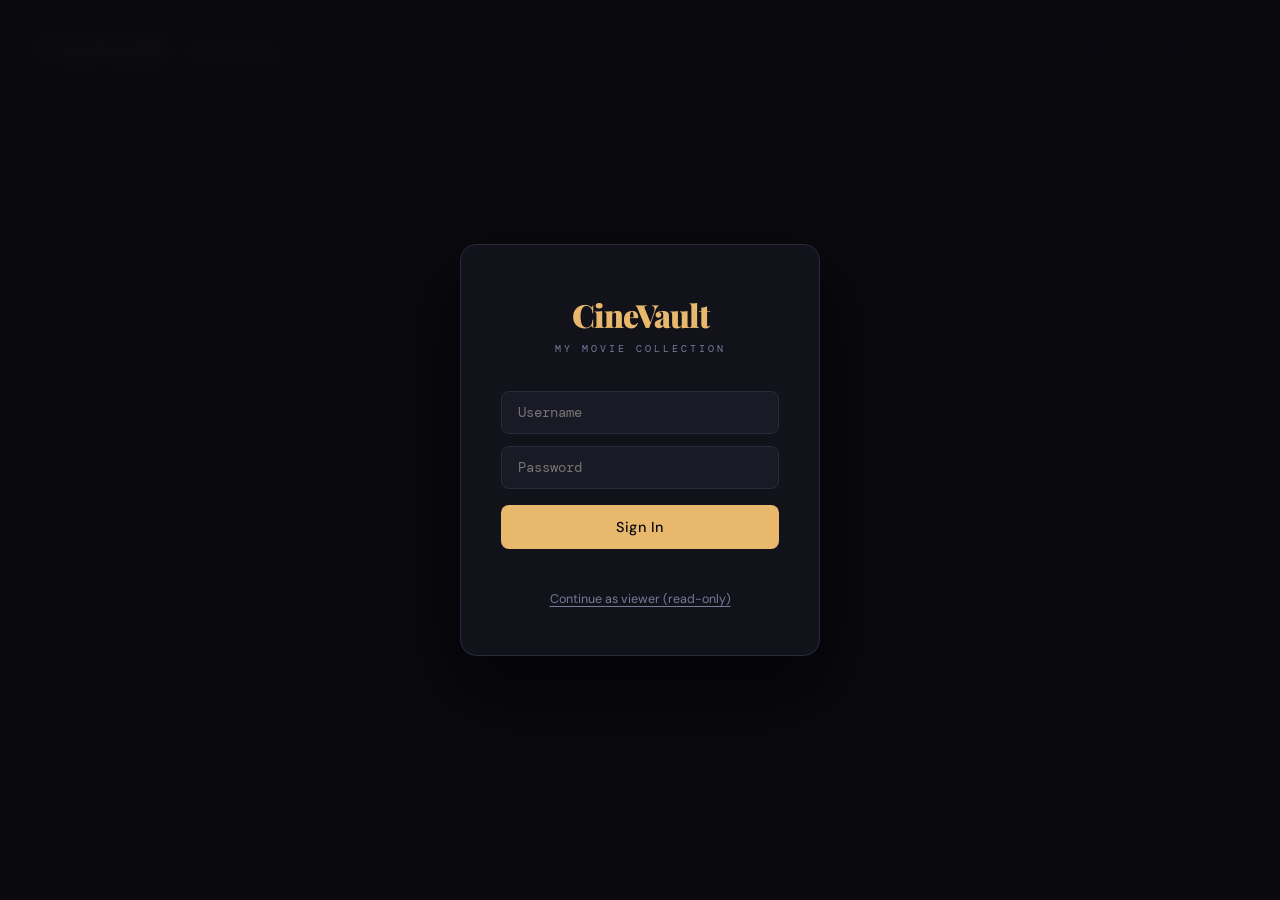
==== index.html @ aa238cf4 "Add files via upload" ====
<!DOCTYPE html>
<html lang="en">
<head>
  <meta charset="UTF-8" />
  <meta name="viewport" content="width=device-width, initial-scale=1.0" />
  <title>CineVault — My Movie Collection</title>
  <link href="https://fonts.googleapis.com/css2?family=Playfair+Display:ital,wght@0,400;0,700;0,900;1,400&family=DM+Mono:wght@300;400;500&family=DM+Sans:wght@300;400;500&display=swap" rel="stylesheet" />
  <link rel="stylesheet" href="style.css" />
</head>
<body>

  <!-- LOGIN OVERLAY -->
  <div id="login-overlay">
    <div class="login-box">
      <div class="login-logo">CineVault</div>
      <div class="login-tagline">My Movie Collection</div>
      <input type="text"     id="login-user" placeholder="Username" autocomplete="off" />
      <input type="password" id="login-pass" placeholder="Password" autocomplete="off" />
      <button class="login-btn" onclick="doLogin()">Sign In</button>
      <div class="login-error" id="login-err"></div>
      <div class="login-guest" onclick="guestMode()">Continue as viewer (read-only)</div>
    </div>
  </div>

  <!-- HEADER -->
  <header>
    <div>
      <div class="logo">CineVault <span>— My Collection</span></div>
    </div>
    <div class="header-right">
      <div id="stats-bar">— movies</div>
      <div class="user-badge" id="user-badge">GUEST</div>
      <button id="logout-btn" onclick="doLogout()">Sign Out</button>
    </div>
  </header>

  <!-- TABS NAV -->
  <div class="tabs-nav" id="tabs-nav"></div>

  <!-- MAIN CONTENT -->
  <main id="main-content"></main>

  <!-- TOAST NOTIFICATION -->
  <div id="toast"></div>

  <script src="app.js"></script>
</body>
</html>
---- style.css ----
/* ══════════════════════════════════════════
   CineVault — style.css
   ══════════════════════════════════════════ */

/* ── CSS VARIABLES ── */
:root {
  --bg: #0a0a0f;
  --surface: #12121a;
  --surface2: #1a1a26;
  --border: #2a2a3d;
  --accent: #e8b86d;
  --accent2: #c97b4b;
  --text: #e8e8f0;
  --text-muted: #7a7a9a;
  --text-dim: #4a4a6a;
  --red: #e05c5c;
  --green: #5ce08a;
  --star: #f0c040;
  --tab-active: #e8b86d;
}

* { box-sizing: border-box; margin: 0; padding: 0; }

body {
  background: var(--bg);
  color: var(--text);
  font-family: 'DM Sans', sans-serif;
  min-height: 100vh;
  background-image:
    radial-gradient(ellipse at 20% 0%, rgba(232,184,109,0.06) 0%, transparent 50%),
    radial-gradient(ellipse at 80% 100%, rgba(201,123,75,0.04) 0%, transparent 50%);
}

/* ── LOGIN OVERLAY ── */
#login-overlay {
  position: fixed; inset: 0;
  background: rgba(10,10,15,0.97);
  display: flex; align-items: center; justify-content: center;
  z-index: 1000;
  backdrop-filter: blur(8px);
}
.login-box {
  background: var(--surface);
  border: 1px solid var(--border);
  border-radius: 16px;
  padding: 48px 40px;
  width: 360px;
  text-align: center;
  box-shadow: 0 32px 80px rgba(0,0,0,0.6);
}
.login-logo {
  font-family: 'Playfair Display', serif;
  font-size: 2rem;
  font-weight: 900;
  color: var(--accent);
  letter-spacing: -1px;
  margin-bottom: 6px;
}
.login-tagline {
  font-family: 'DM Mono', monospace;
  font-size: 0.65rem;
  color: var(--text-muted);
  letter-spacing: 3px;
  text-transform: uppercase;
  margin-bottom: 36px;
}
.login-box input {
  width: 100%;
  background: var(--surface2);
  border: 1px solid var(--border);
  border-radius: 8px;
  padding: 12px 16px;
  color: var(--text);
  font-family: 'DM Mono', monospace;
  font-size: 0.85rem;
  margin-bottom: 12px;
  outline: none;
  transition: border-color 0.2s;
}
.login-box input:focus { border-color: var(--accent); }
.login-btn {
  width: 100%;
  background: var(--accent);
  color: #0a0a0f;
  border: none;
  border-radius: 8px;
  padding: 13px;
  font-family: 'DM Sans', sans-serif;
  font-weight: 500;
  font-size: 0.9rem;
  cursor: pointer;
  letter-spacing: 0.5px;
  transition: background 0.2s, transform 0.1s;
  margin-top: 4px;
}
.login-btn:hover { background: var(--accent2); }
.login-btn:active { transform: scale(0.98); }
.login-guest {
  margin-top: 16px;
  font-size: 0.78rem;
  color: var(--text-muted);
  cursor: pointer;
  text-decoration: underline;
  text-underline-offset: 3px;
  transition: color 0.2s;
}
.login-guest:hover { color: var(--text); }
.login-error {
  color: var(--red);
  font-size: 0.78rem;
  margin-top: 8px;
  min-height: 18px;
  font-family: 'DM Mono', monospace;
}

/* ── HEADER ── */
header {
  padding: 28px 40px 20px;
  display: flex;
  align-items: center;
  justify-content: space-between;
  border-bottom: 1px solid var(--border);
}
.logo {
  font-family: 'Playfair Display', serif;
  font-size: 1.8rem;
  font-weight: 900;
  color: var(--accent);
  letter-spacing: -1px;
}
.logo span {
  color: var(--text-muted);
  font-style: italic;
  font-weight: 400;
  font-size: 1.1rem;
}
.header-right {
  display: flex;
  align-items: center;
  gap: 16px;
}
.user-badge {
  font-family: 'DM Mono', monospace;
  font-size: 0.72rem;
  letter-spacing: 1px;
  color: var(--text-muted);
  padding: 6px 12px;
  border: 1px solid var(--border);
  border-radius: 20px;
}
.user-badge.admin { color: var(--accent); border-color: rgba(232,184,109,0.3); }
#logout-btn {
  background: none;
  border: 1px solid var(--border);
  color: var(--text-muted);
  padding: 6px 14px;
  border-radius: 20px;
  font-family: 'DM Mono', monospace;
  font-size: 0.72rem;
  letter-spacing: 1px;
  cursor: pointer;
  transition: all 0.2s;
}
#logout-btn:hover { border-color: var(--accent); color: var(--accent); }
#stats-bar {
  font-family: 'DM Mono', monospace;
  font-size: 0.7rem;
  color: var(--text-dim);
  letter-spacing: 1px;
}
#stats-bar span { color: var(--accent); }

/* ── TABS ── */
.tabs-nav {
  padding: 0 40px;
  display: flex;
  align-items: center;
  gap: 4px;
  border-bottom: 1px solid var(--border);
  overflow-x: auto;
  scrollbar-width: none;
}
.tabs-nav::-webkit-scrollbar { display: none; }
.tab-btn {
  background: none;
  border: none;
  border-bottom: 2px solid transparent;
  padding: 14px 20px 12px;
  font-family: 'DM Mono', monospace;
  font-size: 0.75rem;
  letter-spacing: 1px;
  color: var(--text-dim);
  cursor: pointer;
  transition: all 0.2s;
  white-space: nowrap;
  position: relative;
  top: 1px;
}
.tab-btn:hover { color: var(--text-muted); }
.tab-btn.active {
  color: var(--tab-active);
  border-bottom-color: var(--tab-active);
}
.tab-btn .tab-count {
  background: var(--surface2);
  border-radius: 10px;
  padding: 2px 7px;
  font-size: 0.65rem;
  margin-left: 6px;
  color: var(--text-muted);
}
.tab-btn.active .tab-count { background: rgba(232,184,109,0.15); color: var(--accent); }
#add-tab-btn {
  background: none;
  border: none;
  color: var(--text-dim);
  font-size: 1.2rem;
  cursor: pointer;
  padding: 10px 14px;
  border-radius: 6px;
  transition: all 0.2s;
  margin-left: 4px;
}
#add-tab-btn:hover { color: var(--accent); background: rgba(232,184,109,0.08); }

/* ── MAIN CONTENT ── */
main { padding: 24px 40px 60px; }
.tab-panel { display: none; }
.tab-panel.active { display: block; }

/* ── TABLE ── */
.table-wrap {
  overflow-x: auto;
  border: 1px solid var(--border);
  border-radius: 12px;
  background: var(--surface);
}
table {
  width: 100%;
  border-collapse: collapse;
  min-width: 700px;
}
thead tr {
  border-bottom: 1px solid var(--border);
  background: var(--surface2);
}
th {
  padding: 14px 16px;
  text-align: left;
  font-family: 'DM Mono', monospace;
  font-size: 0.65rem;
  letter-spacing: 2px;
  text-transform: uppercase;
  color: var(--text-muted);
  font-weight: 400;
}
th:first-child { width: 40px; text-align: center; }
tbody tr {
  border-bottom: 1px solid rgba(42,42,61,0.5);
  transition: background 0.15s;
}
tbody tr:last-child { border-bottom: none; }
tbody tr:hover { background: rgba(232,184,109,0.03); }
td {
  padding: 11px 16px;
  font-size: 0.85rem;
  vertical-align: middle;
}
td:first-child {
  text-align: center;
  font-family: 'DM Mono', monospace;
  font-size: 0.7rem;
  color: var(--text-dim);
}

/* ── INPUTS IN TABLE ── */
.cell-input {
  background: transparent;
  border: none;
  outline: none;
  color: var(--text);
  font-family: 'DM Sans', sans-serif;
  font-size: 0.85rem;
  width: 100%;
  padding: 4px 6px;
  border-radius: 4px;
  transition: background 0.15s;
}
.cell-input:focus {
  background: rgba(232,184,109,0.07);
  outline: 1px solid rgba(232,184,109,0.3);
}
.cell-input[readonly] { cursor: default; color: var(--text); }
.cell-input[readonly]:focus { background: transparent; outline: none; }
.cell-input::placeholder { color: var(--text-dim); }
.cell-input.autofilled { color: var(--accent); }

.col-title { min-width: 200px; }
.col-year  { width: 80px; }
.col-genre { width: 160px; }
.col-rating { width: 120px; }
.col-actions { width: 50px; text-align: center; }

/* ── STAR RATING ── */
.stars {
  display: flex;
  gap: 2px;
  cursor: pointer;
}
.stars.readonly { cursor: default; }
.star {
  font-size: 1rem;
  color: var(--text-dim);
  transition: color 0.1s, transform 0.1s;
  line-height: 1;
}
.star.lit { color: var(--star); }
.stars:not(.readonly) .star:hover,
.stars:not(.readonly) .star.hov { color: var(--star); transform: scale(1.15); }

/* ── DELETE BUTTON ── */
.del-btn {
  background: none;
  border: none;
  color: var(--text-dim);
  cursor: pointer;
  font-size: 0.9rem;
  padding: 4px 6px;
  border-radius: 4px;
  transition: all 0.2s;
  line-height: 1;
}
.del-btn:hover { color: var(--red); background: rgba(224,92,92,0.1); }

/* ── ADD ROW BUTTON ── */
.add-row-btn {
  margin-top: 14px;
  background: none;
  border: 1px dashed var(--border);
  border-radius: 8px;
  color: var(--text-muted);
  padding: 10px 20px;
  font-family: 'DM Mono', monospace;
  font-size: 0.72rem;
  letter-spacing: 1px;
  cursor: pointer;
  display: flex;
  align-items: center;
  gap: 8px;
  transition: all 0.2s;
  width: 100%;
  justify-content: center;
}
.add-row-btn:hover { border-color: var(--accent); color: var(--accent); background: rgba(232,184,109,0.04); }

/* ── AUTOCOMPLETE DROPDOWN ── */
.autocomplete-wrap { position: relative; }
.autocomplete-dropdown {
  position: absolute;
  top: calc(100% + 4px);
  left: 0;
  right: 0;
  background: #1e1e2d;
  border: 1px solid var(--border);
  border-radius: 8px;
  z-index: 100;
  max-height: 200px;
  overflow-y: auto;
  box-shadow: 0 12px 32px rgba(0,0,0,0.5);
  scrollbar-width: thin;
  scrollbar-color: var(--border) transparent;
}
.autocomplete-dropdown:empty { display: none; }
.ac-item {
  padding: 10px 14px;
  cursor: pointer;
  transition: background 0.1s;
  border-bottom: 1px solid rgba(42,42,61,0.4);
  display: flex;
  align-items: center;
  gap: 10px;
}
.ac-item:last-child { border-bottom: none; }
.ac-item:hover { background: rgba(232,184,109,0.08); }
.ac-title { font-size: 0.84rem; color: var(--text); }
.ac-meta {
  font-family: 'DM Mono', monospace;
  font-size: 0.68rem;
  color: var(--text-muted);
  margin-left: auto;
  white-space: nowrap;
}
.ac-loading {
  padding: 12px 14px;
  font-family: 'DM Mono', monospace;
  font-size: 0.72rem;
  color: var(--text-dim);
  letter-spacing: 1px;
}

/* ── READONLY / GUEST MODE ── */
body.guest-mode .add-row-btn,
body.guest-mode #add-tab-btn,
body.guest-mode .del-btn { display: none !important; }
body.guest-mode .cell-input { pointer-events: none; }
body.guest-mode .stars { pointer-events: none; cursor: default; }

/* ── TOAST NOTIFICATION ── */
#toast {
  position: fixed;
  bottom: 32px; right: 32px;
  background: var(--surface2);
  border: 1px solid var(--border);
  border-left: 3px solid var(--accent);
  padding: 12px 20px;
  border-radius: 8px;
  font-family: 'DM Mono', monospace;
  font-size: 0.75rem;
  letter-spacing: 0.5px;
  color: var(--text);
  opacity: 0;
  transform: translateY(10px);
  transition: all 0.3s;
  pointer-events: none;
  z-index: 500;
}
#toast.show { opacity: 1; transform: translateY(0); }

/* ── SCROLLBAR ── */
::-webkit-scrollbar { width: 6px; height: 6px; }
::-webkit-scrollbar-track { background: transparent; }
::-webkit-scrollbar-thumb { background: var(--border); border-radius: 3px; }

/* ── EMPTY STATE ── */
.empty-hint {
  text-align: center;
  padding: 40px;
  font-family: 'DM Mono', monospace;
  font-size: 0.72rem;
  color: var(--text-dim);
  letter-spacing: 1px;
}

/* ── RENAME TAB INPUT ── */
.tab-rename-input {
  background: var(--surface2);
  border: 1px solid var(--accent);
  color: var(--text);
  font-family: 'DM Mono', monospace;
  font-size: 0.75rem;
  letter-spacing: 1px;
  padding: 2px 8px;
  border-radius: 4px;
  outline: none;
  width: 120px;
}
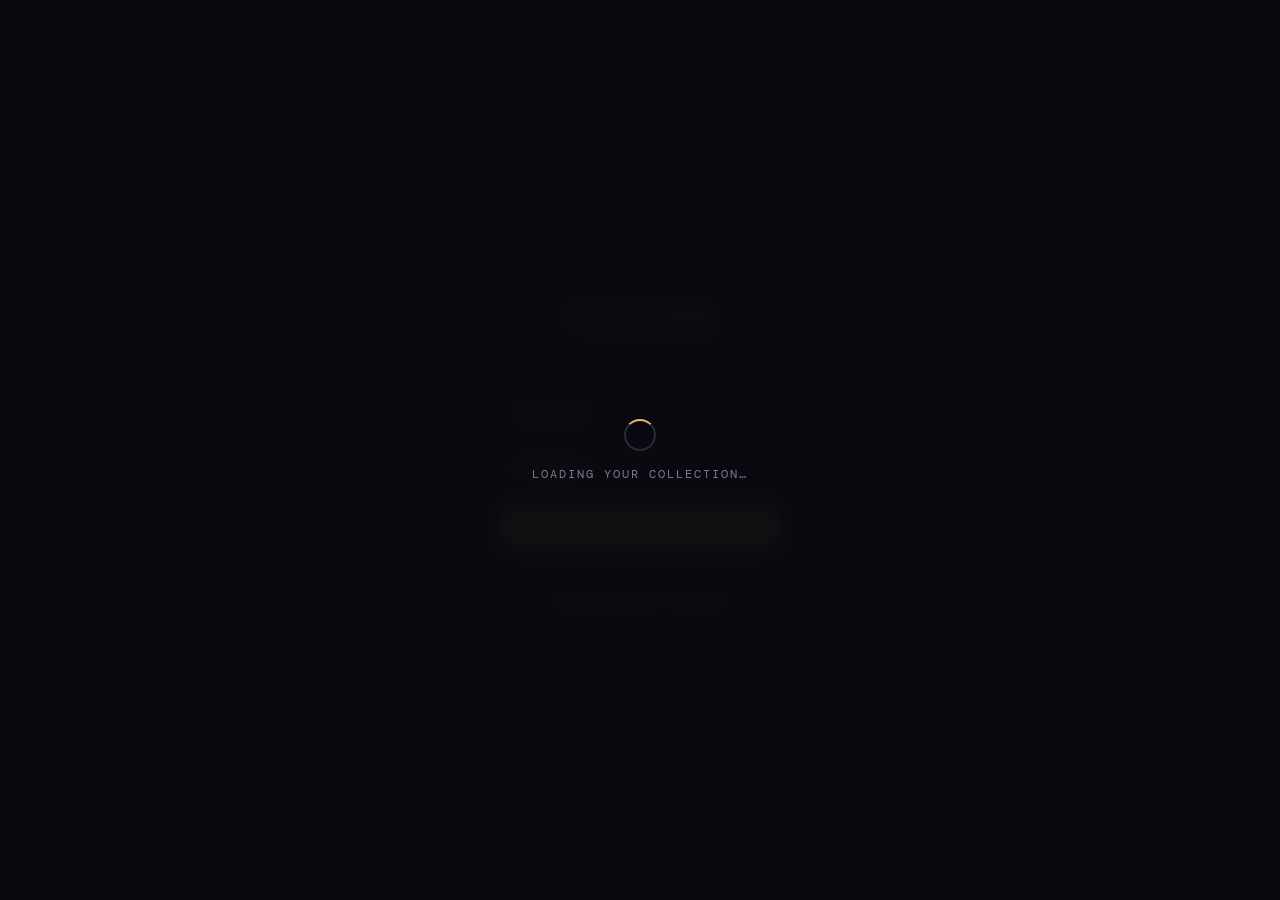
==== commit c0632ff9: "Implement loading overlay in index.html Added a loading overlay to enhance user experience while fet" ====
--- a/index.html
+++ b/index.html
@@ -8,6 +8,14 @@
   <link rel="stylesheet" href="style.css" />
 </head>
 <body>
+
+  <!-- LOADING OVERLAY (shown while fetching Gist) -->
+  <div id="loading-overlay">
+    <div class="loading-inner">
+      <div class="loading-spinner"></div>
+      <div class="loading-text">Loading your collection…</div>
+    </div>
+  </div>
 
   <!-- LOGIN OVERLAY -->
   <div id="login-overlay">
@@ -28,6 +36,7 @@
       <div class="logo">CineVault <span>— My Collection</span></div>
     </div>
     <div class="header-right">
+      <div id="sync-indicator">✓ Saved to GitHub</div>
       <div id="stats-bar">— movies</div>
       <div class="user-badge" id="user-badge">GUEST</div>
       <button id="logout-btn" onclick="doLogout()">Sign Out</button>
@@ -43,6 +52,8 @@
   <!-- TOAST NOTIFICATION -->
   <div id="toast"></div>
 
+  <!-- config.js MUST load before app.js -->
+  <script src="config.js"></script>
   <script src="app.js"></script>
 </body>
-</html>+</html>
--- a/style.css
+++ b/style.css
@@ -15,7 +15,6 @@
   --text-dim: #4a4a6a;
   --red: #e05c5c;
   --green: #5ce08a;
-  --star: #f0c040;
   --tab-active: #e8b86d;
 }
 
@@ -301,22 +300,40 @@
 .col-rating { width: 120px; }
 .col-actions { width: 50px; text-align: center; }
 
-/* ── STAR RATING ── */
-.stars {
+/* ── RATING INPUT ── */
+.col-rating { width: 100px; }
+.rating-wrap {
   display: flex;
-  gap: 2px;
-  cursor: pointer;
-}
-.stars.readonly { cursor: default; }
-.star {
+  align-items: center;
+  gap: 4px;
+}
+.rating-input {
+  background: transparent;
+  border: none;
+  outline: none;
+  color: var(--accent);
+  font-family: 'DM Mono', monospace;
   font-size: 1rem;
-  color: var(--text-dim);
-  transition: color 0.1s, transform 0.1s;
-  line-height: 1;
-}
-.star.lit { color: var(--star); }
-.stars:not(.readonly) .star:hover,
-.stars:not(.readonly) .star.hov { color: var(--star); transform: scale(1.15); }
+  font-weight: 500;
+  width: 44px;
+  padding: 4px 6px;
+  border-radius: 4px;
+  transition: background 0.15s;
+  -moz-appearance: textfield;
+}
+.rating-input::-webkit-outer-spin-button,
+.rating-input::-webkit-inner-spin-button { -webkit-appearance: none; margin: 0; }
+.rating-input:focus {
+  background: rgba(232,184,109,0.07);
+  outline: 1px solid rgba(232,184,109,0.3);
+}
+.rating-input[readonly] { pointer-events: none; }
+.rating-input::placeholder { color: var(--text-dim); font-size: 0.9rem; }
+.rating-denom {
+  font-family: 'DM Mono', monospace;
+  font-size: 0.72rem;
+  color: var(--text-dim);
+}
 
 /* ── DELETE BUTTON ── */
 .del-btn {
@@ -403,7 +420,7 @@
 body.guest-mode #add-tab-btn,
 body.guest-mode .del-btn { display: none !important; }
 body.guest-mode .cell-input { pointer-events: none; }
-body.guest-mode .stars { pointer-events: none; cursor: default; }
+body.guest-mode .rating-input { pointer-events: none; }
 
 /* ── TOAST NOTIFICATION ── */
 #toast {
@@ -453,4 +470,43 @@
   border-radius: 4px;
   outline: none;
   width: 120px;
-}+}
+
+/* ── LOADING OVERLAY ── */
+#loading-overlay {
+  position: fixed; inset: 0;
+  background: rgba(10,10,15,0.97);
+  display: flex; align-items: center; justify-content: center;
+  z-index: 2000;
+  backdrop-filter: blur(8px);
+}
+.loading-inner {
+  display: flex; flex-direction: column; align-items: center; gap: 16px;
+}
+.loading-spinner {
+  width: 32px; height: 32px;
+  border: 2px solid var(--border);
+  border-top-color: var(--accent);
+  border-radius: 50%;
+  animation: spin 0.8s linear infinite;
+}
+@keyframes spin { to { transform: rotate(360deg); } }
+.loading-text {
+  font-family: 'DM Mono', monospace;
+  font-size: 0.72rem;
+  letter-spacing: 2px;
+  color: var(--text-muted);
+  text-transform: uppercase;
+}
+
+/* ── SYNC INDICATOR ── */
+#sync-indicator {
+  font-family: 'DM Mono', monospace;
+  font-size: 0.68rem;
+  letter-spacing: 1px;
+  color: var(--green);
+  opacity: 0;
+  transition: opacity 0.3s;
+  pointer-events: none;
+}
+#sync-indicator.show { opacity: 1; }
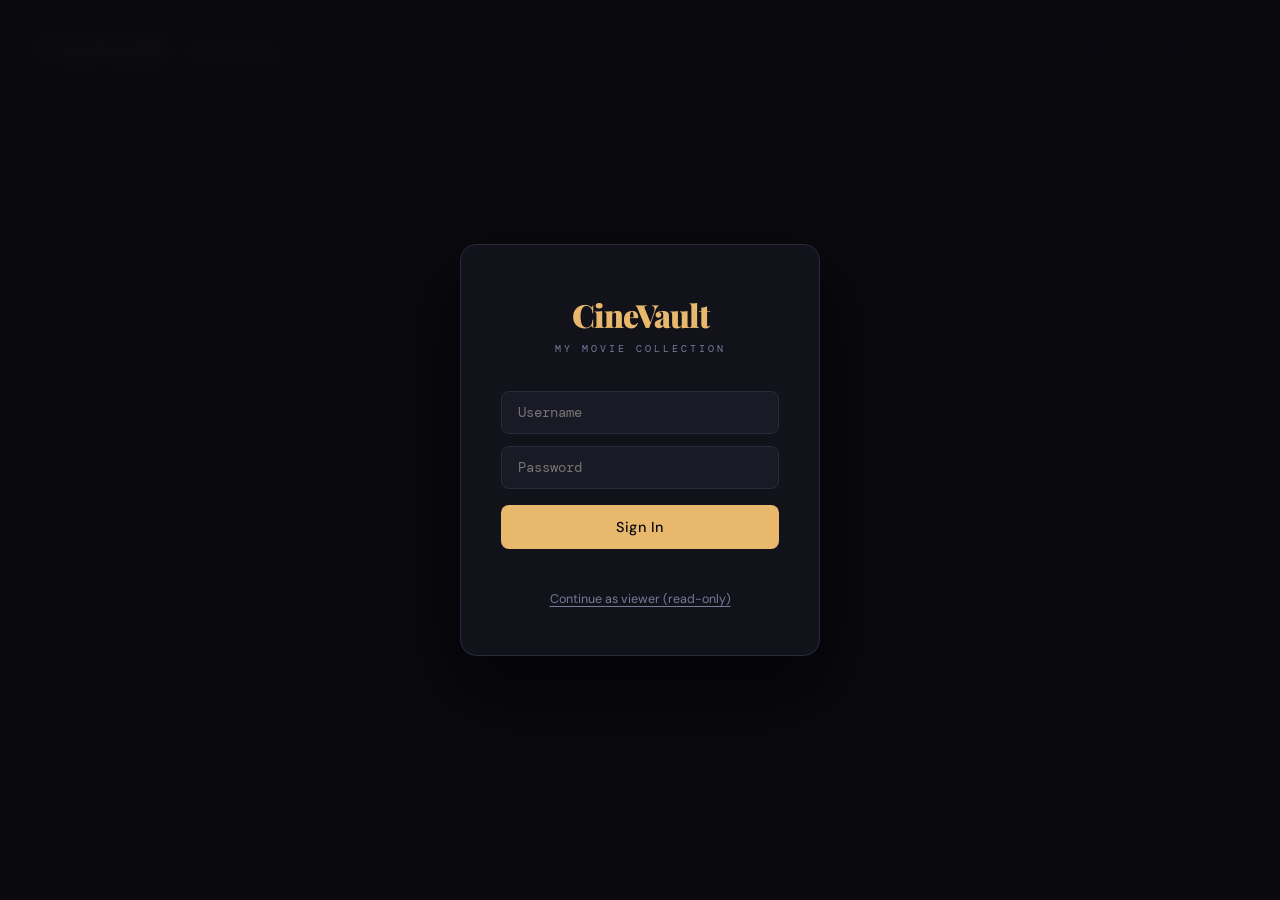
==== commit 7ac1758f: "Add files via upload" ====
--- a/index.html
+++ b/index.html
@@ -56,4 +56,4 @@
   <script src="config.js"></script>
   <script src="app.js"></script>
 </body>
-</html>
+</html>
--- a/style.css
+++ b/style.css
@@ -509,4 +509,4 @@
   transition: opacity 0.3s;
   pointer-events: none;
 }
-#sync-indicator.show { opacity: 1; }
+#sync-indicator.show { opacity: 1; }
